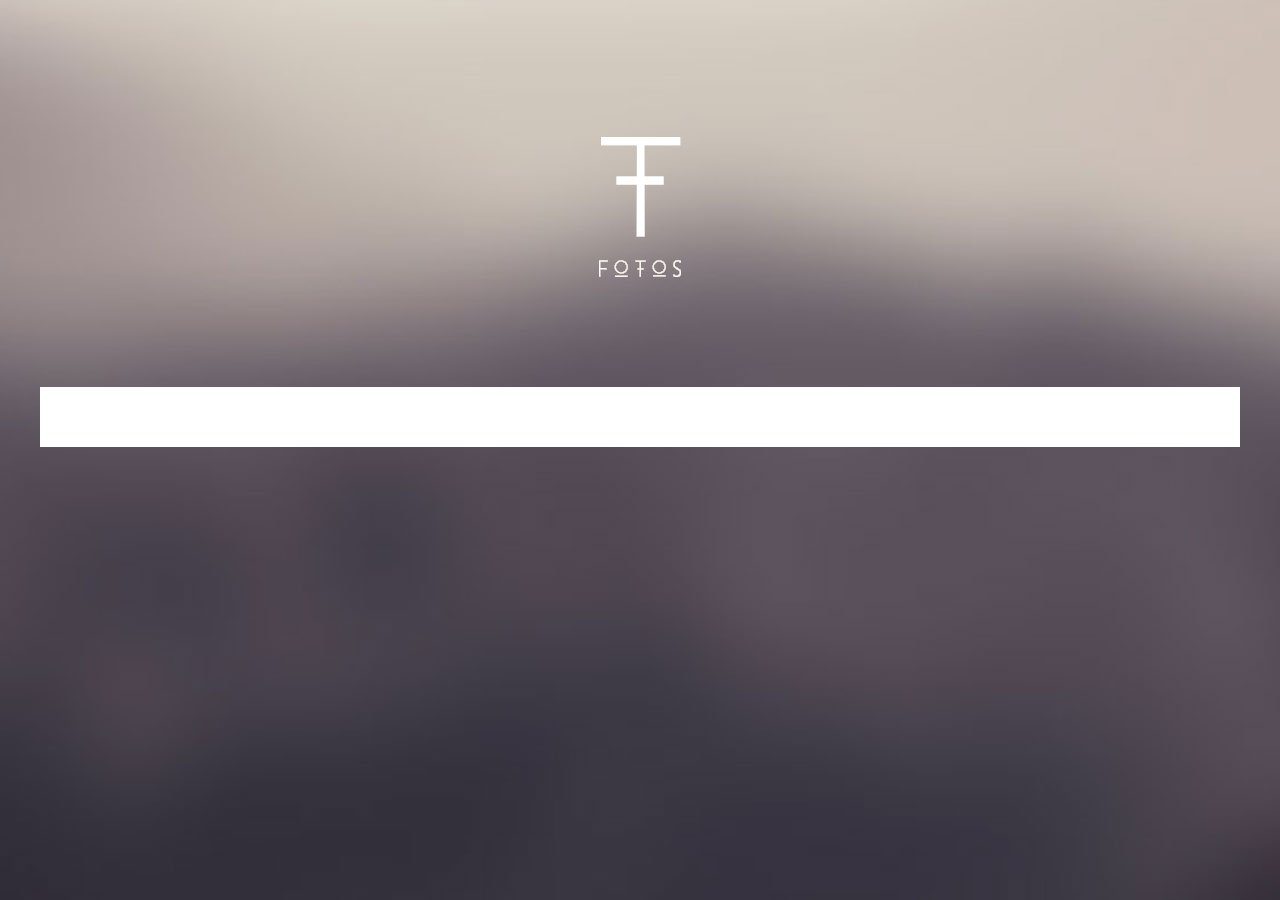
==== index.html @ cb246ee0 "Création de la page d'accueil" ====
<!DOCTYPE html>
<html>
	<head>
		<title>FOTOS - Tutoriaux - Accueil</title>
		<meta charset="utf-8">
		<!-- Font-Awesome -->
		<link rel="stylesheet" href="//maxcdn.bootstrapcdn.com/font-awesome/4.3.0/css/font-awesome.min.css">
		<!-- Font -->
		<link rel="stylesheet" type="text/css" href="font/essence_light.css">
		<link rel="stylesheet" type="text/css" href="font/essence_sans.css">
		<!-- Style -->
		<link rel="stylesheet" type="text/css" href="style.css">
		<!-- Script -->
		<script src="https://ajax.googleapis.com/ajax/libs/jquery/2.1.3/jquery.min.js" type="text/javascript"></script>
		<script src="script.js" type="text/javascript"></script>
	</head>
	<body>
		<div id="wrapper">
			<header>
				<div id="main-header">
					<img src="img/design/logo-fotos.png" alt="Logo fotos">
				</div>
			<section class="main-block">
				<div id="content" class="block">
					<!-- Contenue -->
					
				</div>
			</section>
		</div>
	</body>
</html>
---- font/essence_light.css ----
/* Generated by Font Squirrel (http://www.fontsquirrel.com) on February 16, 2015 */



@font-face {
    font-family: 'essence_sanslight';
    src: url('essence_sans_light-webfont.eot');
    src: url('essence_sans_light-webfont.eot?#iefix') format('embedded-opentype'),
         url('essence_sans_light-webfont.woff2') format('woff2'),
         url('essence_sans_light-webfont.woff') format('woff'),
         url('essence_sans_light-webfont.ttf') format('truetype'),
         url('essence_sans_light-webfont.svg#essence_sanslight') format('svg');
    font-weight: normal;
    font-style: normal;

}
---- font/essence_sans.css ----
/* Generated by Font Squirrel (http://www.fontsquirrel.com) on February 16, 2015 */



@font-face {
    font-family: 'essence_sansregular';
    src: url('essence_sans-webfont.eot');
    src: url('essence_sans-webfont.eot?#iefix') format('embedded-opentype'),
         url('essence_sans-webfont.woff2') format('woff2'),
         url('essence_sans-webfont.woff') format('woff'),
         url('essence_sans-webfont.ttf') format('truetype'),
         url('essence_sans-webfont.svg#essence_sansregular') format('svg');
    font-weight: normal;
    font-style: normal;

}
---- style.css ----
/* http://meyerweb.com/eric/tools/css/reset/ 
   v2.0 | 20110126
   License: none (public domain)
*/

html, body, div, span, applet, object, iframe,
h1, h2, h3, h4, h5, h6, p, blockquote, pre,
a, abbr, acronym, address, big, cite, code,
del, dfn, em, img, ins, kbd, q, s, samp,
small, strike, strong, sub, sup, tt, var,
b, u, i, center,
dl, dt, dd, ol, ul, li,
fieldset, form, label, legend,
table, caption, tbody, tfoot, thead, tr, th, td,
article, aside, canvas, details, embed, 
figure, figcaption, footer, header, hgroup, 
menu, nav, output, ruby, section, summary,
time, mark, audio, video {
	margin: 0;
	padding: 0;
	border: 0;
	font-size: 100%;
	font: inherit;
	vertical-align: baseline;
}
/* HTML5 display-role reset for older browsers */
article, aside, details, figcaption, figure, 
footer, header, hgroup, menu, nav, section {
	display: block;
}
body {
	line-height: 1;
}
ol, ul {
	list-style: none;
}
blockquote, q {
	quotes: none;
}
blockquote:before, blockquote:after,
q:before, q:after {
	content: '';
	content: none;
}
table {
	border-collapse: collapse;
	border-spacing: 0;
}


/*
* Box-Sizing
*/

html{
	box-sizing: border-box;
}

*, *:before, *:after {
	box-sizing: inherit;
}

/*
* Style Généraux
*/

body{
	color: white;
	font-family: helvetica, verdana, sans-serif;
	line-height: 1.4em;
	background: #c6c6c6 url("img/design/background.jpg") no-repeat fixed;
}

#wrapper{
	position: relative;
	max-width: 1200px;
	box-sizing: content-box;
	margin: auto;
	padding: 1.7em;
}

#wrapper>*{
	box-sizing: border-box;
}

h1, h2, h3, nav{
	font-family: essence_sansregular, helvetica, verdana, sans-serif;
	text-transform: uppercase;
	letter-spacing: 0.4em;
}

h1{	
	font-family: essence_sanslight, essence_sansregular, helvetica, verdana, sans-serif;
	font-size: 2em;
	line-height: 2em;
}

h2, h3{
	font-size: 1em;
	margin-bottom: 1em;
}

a{
	color: inherit;
	text-decoration: inherit;
}

em{
	font-style: italic;
}

strong{
	font-weight: bold;
}

p, .video-container{
	margin: 1.5em 0;
}

.fa{
	font-size: 36px;
}

.fa-linkedin, .fa-facebook{
	width: 36px;
	height: 36px;

	color: #e6e5e7;
	background-color: #404040;
}

.fa-linkedin{
	padding-top: 5px;
	padding-left: 7px;
	font-size: 28px;
}

.fa-facebook{
	padding-top: 5px;
	padding-left: 11px;
}

.block{
	padding: 2.5% 4.5%;
}

.main-block{
	color: #474747;
	background-color: white;
}

.grey-block{
	display: flex;
	align-items: center;
	justify-content: space-between;

	background-color: #e8e7e8;
}

.no-margin{
	margin: 0;
}

nav a{
	display: inline-block;
	margin-left: 1em;
}

/*
*	Header
*/

#main-header{
	position: relative;
	height: 360px;
	display: flex;
	align-items: center;
	justify-content: center;
}

#contact{
	display: flex;
	align-items: center;
}

#btnRetour{
	text-transform: uppercase;
	font-family: helvetica, verdana, sans-serif;
	position: absolute;
	top: 0;
	left: 0;
}

/*
*	Contenue
*/

#content a{
	color: #c6c6c6;
}

#content a:hover{
	color: #3c3c3c;
}

/*Vidéo*/
.video-container{
	position: relative;
	width: 100%;
	padding-bottom: 56.25%; /* 9/16, pour éviter le letterboxing */
	background-color: #404040;
}

.play-button-container{
	position: absolute;
	cursor: pointer;

	display: flex;
	align-items: center;
	justify-content: center;

	width: 100%;
	height: 100%;

}

.play-button-container .fa-play{
	font-size: 150px;
	color: #1f1f1f;
}

video{
	position: absolute;
	width: 100%;
	height: 100%;
}

/*Bloc de code inline*/
code{
	background-color: #e8e7e8;
	font-family: monospace;
	padding: 0.3em;

}

/*Bloc de code*/
code.codeblock{
	display: block;
	position: relative;
	border: 1px dashed #404040;
	padding: 2em;
	margin-top: 3.2em;

	white-space: pre-wrap;
	overflow: visible;
}

code.codeblock::before{
	display: block;
	position: absolute;

	height: 1.5em;
	top: -1.7em;
	left: 0;

	font-family: essence_sansregular, helvetica, verdana, sans-serif;
	text-transform: uppercase;
	font-size: 0.9em;
	letter-spacing: 0.2em;
	content: "Code: " attr(lang) " / " attr(legende);
}

/*Images*/
#content img{
	display: block;
	max-width: 100%;
	margin: 1.5em auto;
}

/*
*	Footer
*/

#copyright{
	width: 75%;
}

footer .grey-block{
	align-items: flex-end;
}
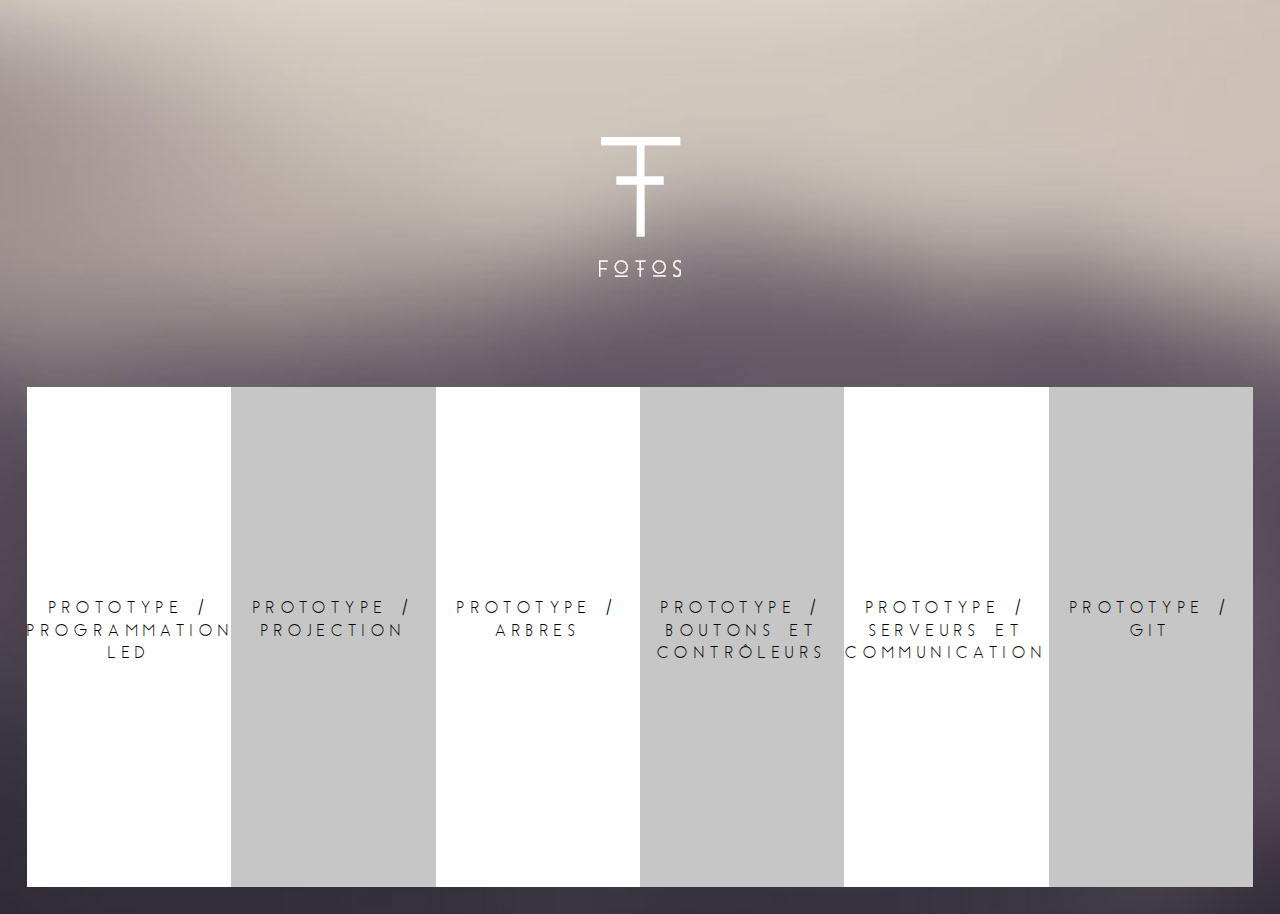
==== commit 6f14b4d6: "Terminé la page d'accueil" ====
--- a/index.html
+++ b/index.html
@@ -14,7 +14,7 @@
 		<script src="https://ajax.googleapis.com/ajax/libs/jquery/2.1.3/jquery.min.js" type="text/javascript"></script>
 		<script src="script.js" type="text/javascript"></script>
 	</head>
-	<body>
+	<body id="index">
 		<div id="wrapper">
 			<header>
 				<div id="main-header">
@@ -23,7 +23,12 @@
 			<section class="main-block">
 				<div id="content" class="block">
 					<!-- Contenue -->
-					
+					<a href="#"><div>Prototype /</div>Programmation LED</a>
+					<a href="#"><div>Prototype /</div>Projection</a>
+					<a href="#"><div>Prototype /</div>Arbres</a>
+					<a href="#"><div>Prototype /</div>Boutons et contrôleurs</a>
+					<a href="#"><div>Prototype /</div>Serveurs et communication</a>
+					<a href="tuto-git.html"><div>Prototype /</div>Git</a>
 				</div>
 			</section>
 		</div>
--- a/style.css
+++ b/style.css
@@ -73,7 +73,7 @@
 
 #wrapper{
 	position: relative;
-	max-width: 1200px;
+	max-width: 1500px;
 	box-sizing: content-box;
 	margin: auto;
 	padding: 1.7em;
@@ -192,6 +192,37 @@
 }
 
 /*
+*	Page d'accueil
+*/
+
+#index #content{
+	display: flex;
+	height: 500px;
+	padding: 0;
+}
+
+#index #content a{
+	display: block;
+	height: 100%;
+	width: 16.6666666%;
+	padding-top: 210px;
+
+	font-family: essence_sansregular, helvetica, verdana, sans-serif;
+	text-transform: uppercase;
+	text-align: center;
+	letter-spacing: 0.4em;
+	color: black;
+}
+
+#index #content a:nth-child(even){
+	background-color: #c6c6c6;	
+}
+
+#index #content a:hover{
+	background-color: #e9e9e9;
+}
+
+/*
 *	Contenue
 */
 
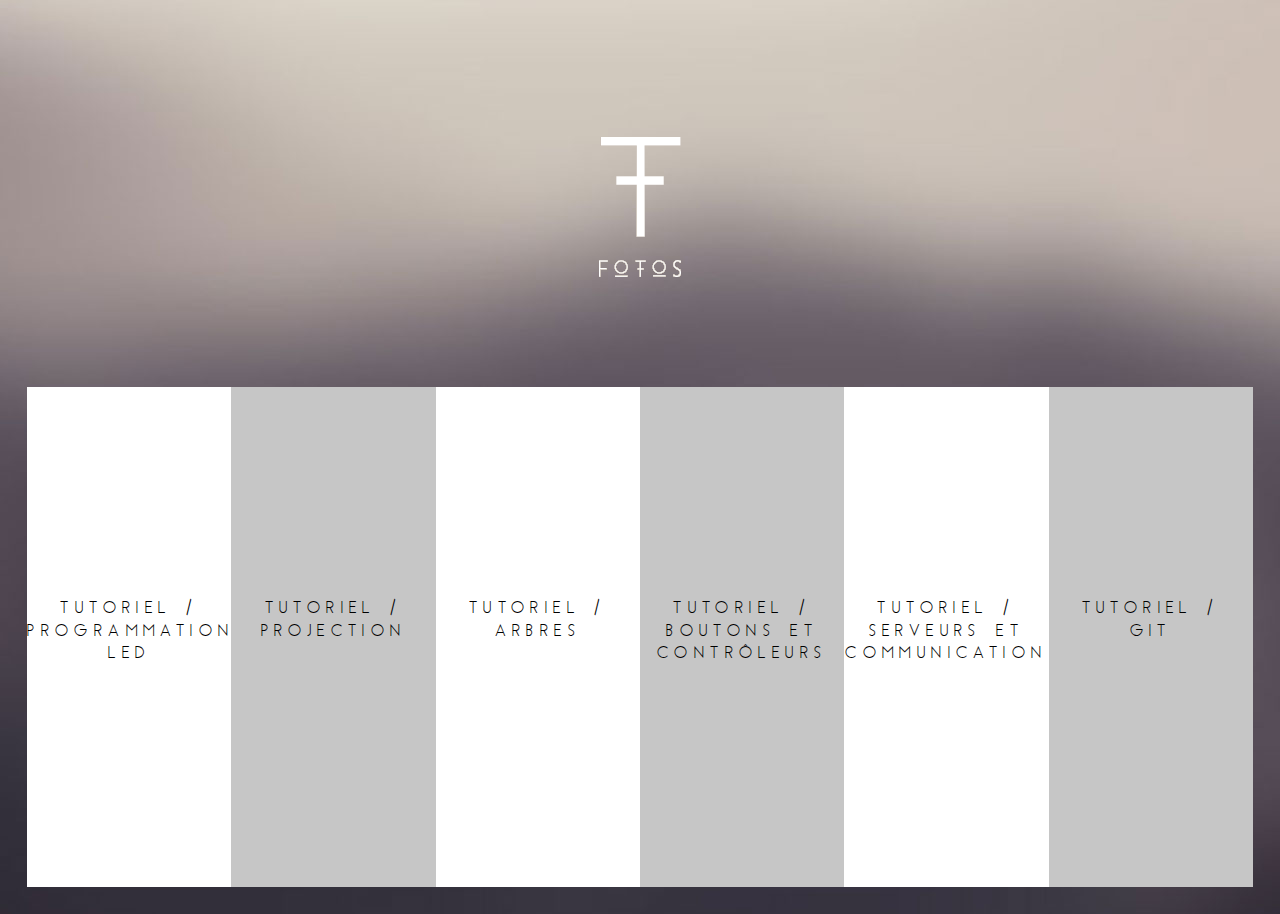
==== commit f270c6ad: "Retiré la dépendance au CDN de font-awesome" ====
--- a/index.html
+++ b/index.html
@@ -4,7 +4,7 @@
 		<title>FOTOS - Tutoriaux - Accueil</title>
 		<meta charset="utf-8">
 		<!-- Font-Awesome -->
-		<link rel="stylesheet" href="//maxcdn.bootstrapcdn.com/font-awesome/4.3.0/css/font-awesome.min.css">
+		<link rel="stylesheet" href="font/css/font-awesome.min.css">
 		<!-- Font -->
 		<link rel="stylesheet" type="text/css" href="font/essence_light.css">
 		<link rel="stylesheet" type="text/css" href="font/essence_sans.css">
@@ -23,12 +23,12 @@
 			<section class="main-block">
 				<div id="content" class="block">
 					<!-- Contenue -->
-					<a href="#"><div>Prototype /</div>Programmation LED</a>
-					<a href="#"><div>Prototype /</div>Projection</a>
-					<a href="#"><div>Prototype /</div>Arbres</a>
-					<a href="#"><div>Prototype /</div>Boutons et contrôleurs</a>
-					<a href="#"><div>Prototype /</div>Serveurs et communication</a>
-					<a href="tuto-git.html"><div>Prototype /</div>Git</a>
+					<a href="#"><div>Tutoriel /</div>Programmation LED</a>
+					<a href="#"><div>Tutoriel /</div>Projection</a>
+					<a href="#"><div>Tutoriel /</div>Arbres</a>
+					<a href="#"><div>Tutoriel /</div>Boutons et contrôleurs</a>
+					<a href="#"><div>Tutoriel /</div>Serveurs et communication</a>
+					<a href="tuto-git.html"><div>Tutoriel /</div>Git</a>
 				</div>
 			</section>
 		</div>
--- a/style.css
+++ b/style.css
@@ -131,7 +131,7 @@
 
 .fa-linkedin{
 	padding-top: 5px;
-	padding-left: 7px;
+	padding-left: 6px;
 	font-size: 28px;
 }
 
